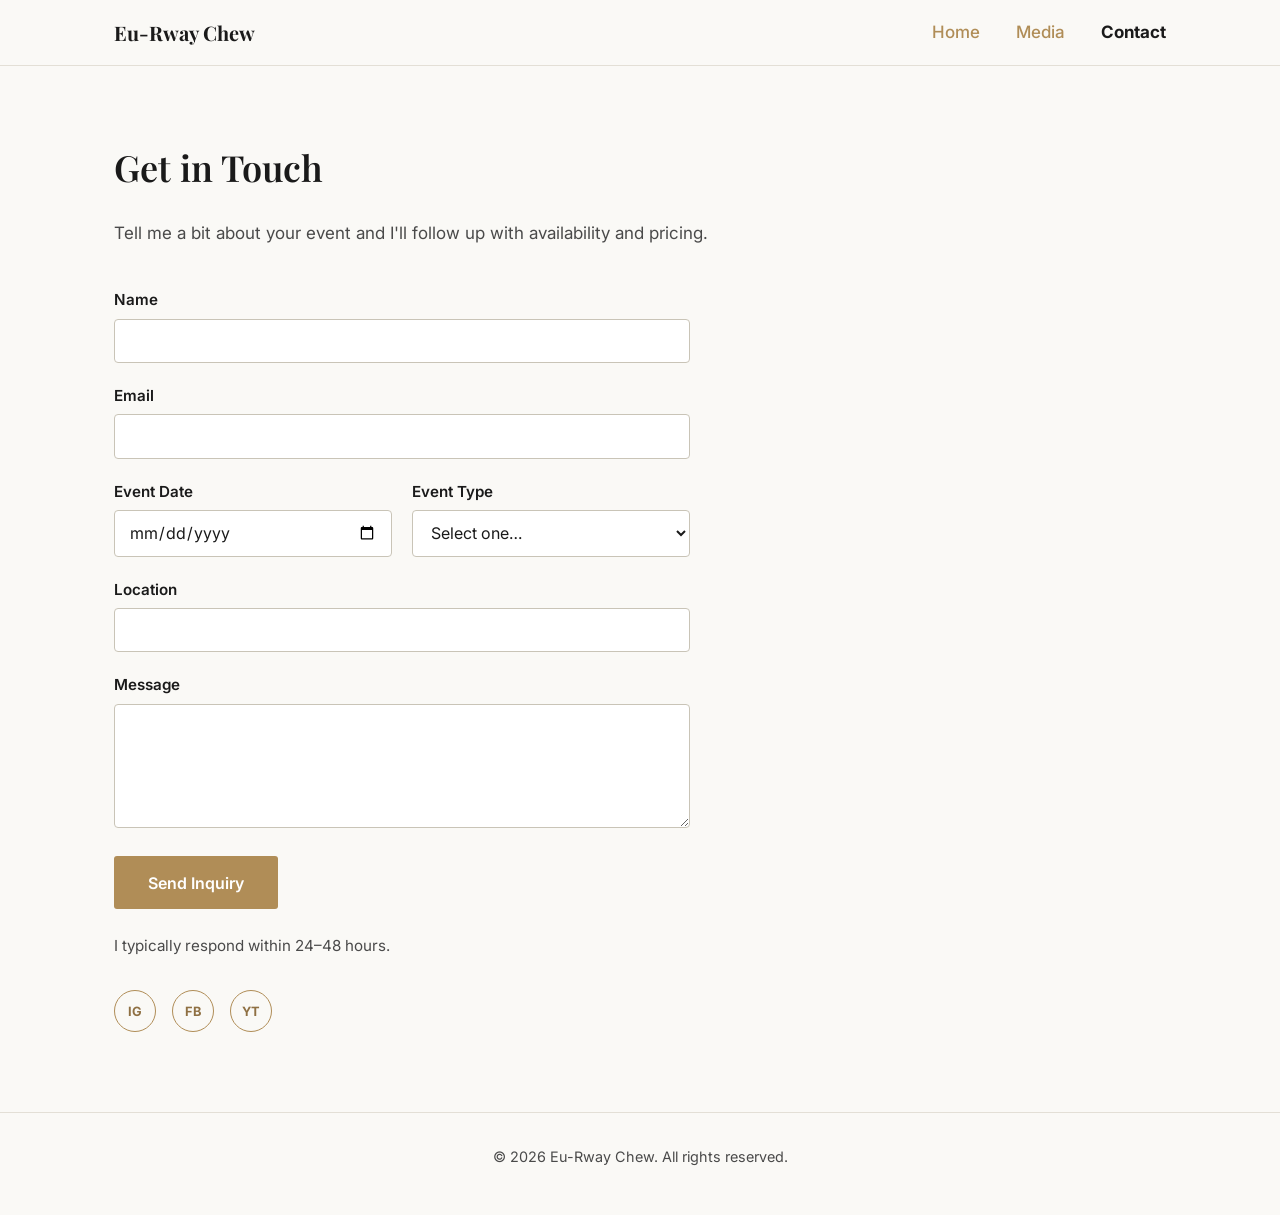
==== contact.html @ df4a07db "First Draft" ====
<!DOCTYPE html>
<html lang="en">
<head>
<meta charset="UTF-8">
<meta name="viewport" content="width=device-width, initial-scale=1.0">
<title>Contact | Eu-Rway Chew</title>
<meta name="description" content="Get in touch with Eu-Rway Chew to book piano performances for weddings and events.">

<!-- Google Fonts: Playfair Display (headings) + Inter (body) -->
<link rel="preconnect" href="https://fonts.googleapis.com">
<link rel="preconnect" href="https://fonts.gstatic.com" crossorigin>
<link href="https://fonts.googleapis.com/css2?family=Playfair+Display:wght@500;600;700&family=Inter:wght@400;500;600;700&display=swap" rel="stylesheet">

<link rel="stylesheet" href="styles.css">
</head>
<body>

<header class="site-header">
  <div class="nav-container">
    <a href="index.html" class="nav-logo">Eu-Rway Chew</a>

    <button class="nav-toggle" id="nav-toggle" aria-label="Toggle navigation menu" aria-expanded="false" aria-controls="nav-menu">
      <span class="hamburger-line"></span>
      <span class="hamburger-line"></span>
      <span class="hamburger-line"></span>
    </button>

    <nav aria-label="Primary">
      <ul class="nav-menu" id="nav-menu">
        <li><a href="index.html">Home</a></li>
        <li><a href="media.html">Media</a></li>
        <li><a href="contact.html" class="nav-cta" aria-current="page">Contact</a></li>
      </ul>
    </nav>
  </div>
</header>

<main>

  <!-- ===== CONTACT / BOOKING SECTION ===== -->
  <section class="contact">
    <div class="container">
      <h1>Get in Touch</h1>
      <p class="section-subtext">Tell me a bit about your event and I'll follow up with availability and pricing.</p>

      <form class="contact-form" action="#" method="post">
        <div class="form-group">
          <label for="name">Name</label>
          <input type="text" id="name" name="name" autocomplete="name" required>
        </div>

        <div class="form-group">
          <label for="email">Email</label>
          <input type="email" id="email" name="email" autocomplete="email" required>
        </div>

        <div class="form-row">
          <div class="form-group">
            <label for="event-date">Event Date</label>
            <input type="date" id="event-date" name="event-date">
          </div>

          <div class="form-group">
            <label for="event-type">Event Type</label>
            <select id="event-type" name="event-type">
              <option value="">Select one&hellip;</option>
              <option value="wedding">Wedding</option>
              <option value="corporate">Corporate</option>
              <option value="private-party">Private Party</option>
              <option value="other">Other</option>
            </select>
          </div>
        </div>

        <div class="form-group">
          <label for="location">Location</label>
          <input type="text" id="location" name="location" autocomplete="address-level2">
        </div>

        <div class="form-group">
          <label for="message">Message</label>
          <textarea id="message" name="message" rows="5"></textarea>
        </div>

        <button type="submit" class="btn btn-primary">Send Inquiry</button>
      </form>

      <p class="response-note">I typically respond within 24&ndash;48 hours.</p>

      <div class="social-row">
        <a href="#" class="social-icon" aria-label="Instagram">IG</a>
        <a href="#" class="social-icon" aria-label="Facebook">FB</a>
        <a href="#" class="social-icon" aria-label="YouTube">YT</a>
      </div>
    </div>
  </section>

</main>

<footer class="site-footer">
  <p>&copy; 2026 Eu-Rway Chew. All rights reserved.</p>
</footer>

<script src="script.js"></script>
</body>
</html>
---- styles.css ----
/* =========================================================
   PIANIST PORTFOLIO — STYLESHEET
   Mobile-first. Breakpoints widen at 700px (tablet) and 1000px (desktop).
   ========================================================= */

/* -----------------------------
   1. Variables & Reset
   ----------------------------- */
:root {
  --color-bg: #FAF9F6;
  --color-text: #1A1A1A;
  --color-accent: #B08D57;
  --color-accent-dark: #8f7043;
  --color-border: #E3DFD6;
  --color-placeholder-bg: #E5E5E5;
  --color-placeholder-text: #6B6B6B;

  --font-heading: 'Playfair Display', Georgia, serif;
  --font-body: 'Inter', -apple-system, BlinkMacSystemFont, sans-serif;

  --container-width: 1100px;
  --gutter: 1.5rem;
  --section-spacing: 5rem;
}

* {
  box-sizing: border-box;
}

html {
  scroll-behavior: smooth;
}

body {
  margin: 0;
  background-color: var(--color-bg);
  color: var(--color-text);
  font-family: var(--font-body);
  font-size: 1.0625rem;
  line-height: 1.65;
}

h1, h2, h3 {
  font-family: var(--font-heading);
  font-weight: 600;
  line-height: 1.2;
  margin-top: 0;
}

h2 {
  font-size: 2rem;
  margin-bottom: 1.5rem;
}

h3 {
  font-size: 1.25rem;
}

p {
  margin-top: 0;
}

a {
  color: var(--color-accent);
}

img {
  max-width: 100%;
  display: block;
}

.container {
  width: 100%;
  max-width: var(--container-width);
  margin: 0 auto;
  padding: 0 var(--gutter);
}

/* -----------------------------
   2. Buttons & Shared Elements
   ----------------------------- */
.btn {
  display: inline-block;
  font-family: var(--font-body);
  font-weight: 600;
  font-size: 1rem;
  text-decoration: none;
  padding: 0.9rem 2rem;
  border-radius: 3px;
  border: 2px solid transparent;
  cursor: pointer;
  transition: background-color 0.2s ease, color 0.2s ease, border-color 0.2s ease;
}

.btn-primary {
  background-color: var(--color-accent);
  color: #FFFFFF;
}

.btn-primary:hover,
.btn-primary:focus-visible {
  background-color: var(--color-accent-dark);
}

.section-subtext {
  color: #4A4A4A;
  max-width: 42rem;
  margin-bottom: 2.5rem;
}

/* Generic gray placeholder box for images not yet supplied */
.placeholder-box {
  background-color: var(--color-placeholder-bg);
  color: var(--color-placeholder-text);
  display: flex;
  align-items: center;
  justify-content: center;
  text-align: center;
  font-size: 0.95rem;
  font-weight: 500;
  border: 1px dashed #B8B8B8;
  border-radius: 4px;
  width: 100%;
}

/* -----------------------------
   3. Header & Navigation
   ----------------------------- */
.site-header {
  position: sticky;
  top: 0;
  z-index: 100;
  background-color: var(--color-bg);
  border-bottom: 1px solid var(--color-border);
}

.nav-container {
  max-width: var(--container-width);
  margin: 0 auto;
  padding: 1rem var(--gutter);
  display: flex;
  align-items: center;
  justify-content: space-between;
}

.nav-logo {
  font-family: var(--font-heading);
  font-size: 1.25rem;
  font-weight: 700;
  color: var(--color-text);
  text-decoration: none;
}

/* Hamburger button — mobile only */
.nav-toggle {
  display: flex;
  flex-direction: column;
  justify-content: center;
  align-self: center;
  margin-left: auto;
  gap: 5px;
  width: 32px;
  height: 32px;
  background: none;
  border: none;
  cursor: pointer;
  padding: 0;
  z-index: 110;
}

.hamburger-line {
  display: block;
  width: 100%;
  height: 2px;
  background-color: var(--color-text);
  transition: transform 0.2s ease, opacity 0.2s ease;
}

/* Hamburger animates into an "X" when menu is open */
.nav-toggle[aria-expanded="true"] .hamburger-line:nth-child(1) {
  transform: translateY(7px) rotate(45deg);
}
.nav-toggle[aria-expanded="true"] .hamburger-line:nth-child(2) {
  opacity: 0;
}
.nav-toggle[aria-expanded="true"] .hamburger-line:nth-child(3) {
  transform: translateY(-7px) rotate(-45deg);
}

.nav-menu {
  list-style: none;
  margin: 0;
  padding: 1.5rem var(--gutter);
  position: absolute;
  top: 100%;
  left: 0;
  right: 0;
  background-color: var(--color-bg);
  border-bottom: 1px solid var(--color-border);
  display: flex;
  flex-direction: column;
  gap: 1.25rem;

  /* Hidden by default on mobile */
  opacity: 0;
  visibility: hidden;
  transform: translateY(-8px);
  transition: opacity 0.2s ease, transform 0.2s ease, visibility 0.2s;
}

.nav-menu.is-open {
  opacity: 1;
  visibility: visible;
  transform: translateY(0);
}

.nav-menu a {
  color: var(--color-accent);
  text-decoration: none;
  font-weight: 500;
}

.nav-menu a:hover,
.nav-menu a:focus-visible {
  color: var(--color-accent-dark);
}

.nav-cta {
  font-weight: 700 !important;
}

.nav-menu a[aria-current="page"] {
  color: var(--color-text);
}

/* -----------------------------
   4. Hero Section
   ----------------------------- */
.hero {
  display: flex;
  flex-direction: column;
  gap: 2.5rem;
  max-width: var(--container-width);
  margin: 0 auto;
  padding: 3rem var(--gutter) 1.5rem;
}

.hero-text h1 {
  font-size: 2.5rem;
  margin-bottom: 0.75rem;
}

.hero .tagline {
  font-size: 1.15rem;
  color: #3A3A3A;
  margin-bottom: 2rem;
  max-width: 30rem;
}

.hero-image .placeholder-box--hero {
  aspect-ratio: 4 / 5;
  min-height: 320px;
}

.hero-photo {
  width: 100%;
  aspect-ratio: 4 / 5;
  object-fit: cover;
  border-radius: 4px;
}

/* -----------------------------
   5. About / Bio Section
   ----------------------------- */
.about {
  padding: var(--section-spacing) 0;
}

.about p {
  max-width: 42rem;
}

.about-quote {
  margin: 2.5rem 0 0;
  padding: 2rem 0 0 1.5rem;
  border-top: 1px solid var(--color-border);
  border-left: 3px solid var(--color-accent);
}

.about-quote p {
  font-family: var(--font-heading);
  font-size: 1.15rem;
  font-style: italic;
  margin-bottom: 0.75rem;
  max-width: none;
}

.about-quote cite {
  font-style: normal;
  font-weight: 600;
  font-size: 0.9rem;
  color: #4A4A4A;
}

/* -----------------------------
   6. What I Play Section
   ----------------------------- */
.repertoire {
  padding: var(--section-spacing) 0;
  background-color: #F3F1EB;
}

.repertoire-grid {
  display: grid;
  grid-template-columns: 1fr;
  gap: 1.5rem;
  margin-bottom: 3rem;
}

.repertoire-card {
  background-color: var(--color-bg);
  border: 1px solid var(--color-border);
  border-radius: 6px;
  padding: 2rem;
}

.repertoire-card h3 {
  color: var(--color-accent);
  margin-bottom: 0.75rem;
}

.repertoire-card p {
  margin-bottom: 0;
}

.events-heading {
  margin-bottom: 1.25rem;
}

.events-row {
  display: flex;
  flex-wrap: wrap;
  gap: 0.75rem;
}

.event-tag {
  background-color: var(--color-bg);
  border: 1px solid var(--color-accent);
  color: var(--color-accent-dark);
  font-size: 0.9rem;
  font-weight: 500;
  padding: 0.5rem 1.1rem;
  border-radius: 999px;
}

/* -----------------------------
   7. Media Page
   ----------------------------- */
.media {
  padding: var(--section-spacing) 0;
}

.media h1 {
  font-size: 2.25rem;
}

.gallery-heading {
  margin-top: 3rem;
}

.gallery-grid {
  display: grid;
  grid-template-columns: 1fr;
  gap: 1.5rem;
}

.placeholder-box--photo {
  aspect-ratio: 4 / 3;
  min-height: 220px;
}

.gallery-photo {
  width: 100%;
  aspect-ratio: 4 / 3;
  object-fit: cover;
  border-radius: 6px;
}

.media-placeholder {
  aspect-ratio: 16 / 9;
  background-color: var(--color-placeholder-bg);
  border: 1px dashed #B8B8B8;
  border-radius: 6px;
  display: flex;
  flex-direction: column;
  align-items: center;
  justify-content: center;
  gap: 0.75rem;
  color: var(--color-placeholder-text);
  font-weight: 500;
}

.media-icon {
  font-size: 1.5rem;
  color: #B8B8B8;
}

/* -----------------------------
   8. Testimonials Section
   ----------------------------- */
.testimonials {
  padding: var(--section-spacing) 0;
  background-color: #F3F1EB;
}

.testimonial-grid {
  display: grid;
  grid-template-columns: 1fr;
  gap: 1.5rem;
}

.testimonial-card {
  background-color: var(--color-bg);
  border-left: 3px solid var(--color-accent);
  border-radius: 4px;
  margin: 0;
  padding: 1.75rem;
}

.testimonial-card p {
  font-family: var(--font-heading);
  font-size: 1.1rem;
  font-style: italic;
  margin-bottom: 1rem;
}

.testimonial-card cite {
  font-style: normal;
  font-weight: 600;
  font-size: 0.9rem;
  color: #4A4A4A;
}

/* -----------------------------
   9. Contact / Booking Section
   ----------------------------- */
.contact {
  padding: var(--section-spacing) 0;
}

.contact h1 {
  font-size: 2.25rem;
}

.contact-form {
  display: flex;
  flex-direction: column;
  gap: 1.25rem;
  max-width: 36rem;
}

.form-row {
  display: grid;
  grid-template-columns: 1fr;
  gap: 1.25rem;
}

.form-group {
  display: flex;
  flex-direction: column;
  gap: 0.4rem;
}

.form-group label {
  font-weight: 600;
  font-size: 0.95rem;
}

.form-group input,
.form-group select,
.form-group textarea {
  font-family: var(--font-body);
  font-size: 1rem;
  padding: 0.7rem 0.85rem;
  border: 1px solid #C9C4B7;
  border-radius: 4px;
  background-color: #FFFFFF;
  color: var(--color-text);
}

.form-group input:focus,
.form-group select:focus,
.form-group textarea:focus {
  outline: 2px solid var(--color-accent);
  outline-offset: 1px;
}

.contact-form .btn {
  align-self: flex-start;
  margin-top: 0.5rem;
}

.response-note {
  margin-top: 1.5rem;
  color: #4A4A4A;
  font-size: 0.95rem;
}

.social-row {
  display: flex;
  gap: 1rem;
  margin-top: 2rem;
}

.social-icon {
  display: flex;
  align-items: center;
  justify-content: center;
  width: 42px;
  height: 42px;
  border-radius: 50%;
  border: 1px solid var(--color-accent);
  color: var(--color-accent-dark);
  font-size: 0.8rem;
  font-weight: 700;
  text-decoration: none;
  transition: background-color 0.2s ease, color 0.2s ease;
}

.social-icon:hover,
.social-icon:focus-visible {
  background-color: var(--color-accent);
  color: #FFFFFF;
}

/* -----------------------------
   10. Footer
   ----------------------------- */
.site-footer {
  padding: 2rem var(--gutter);
  text-align: center;
  border-top: 1px solid var(--color-border);
  color: #4A4A4A;
  font-size: 0.9rem;
}

/* =========================================================
   TABLET — 700px and up
   ========================================================= */
@media (min-width: 700px) {
  .repertoire-grid {
    grid-template-columns: repeat(3, 1fr);
  }

  .gallery-grid {
    grid-template-columns: repeat(2, 1fr);
  }

  .form-row {
    grid-template-columns: 1fr 1fr;
  }

  .testimonial-grid {
    grid-template-columns: repeat(2, 1fr);
  }
}

/* =========================================================
   DESKTOP — 1000px and up
   ========================================================= */
@media (min-width: 1000px) {
  /* Switch nav to a horizontal inline menu, hide the hamburger */
  .nav-toggle {
    display: none;
  }

  .nav-menu {
    position: static;
    flex-direction: row;
    align-items: center;
    gap: 2.25rem;
    padding: 0;
    border-bottom: none;
    opacity: 1;
    visibility: visible;
    transform: none;
    background-color: transparent;
  }

  .hero {
    flex-direction: row;
    align-items: center;
    padding-top: 4.5rem;
    padding-bottom: 2.5rem;
  }

  .hero-text {
    flex: 1;
  }

  .hero-image {
    flex: 1;
  }

  .hero-text h1 {
    font-size: 3.25rem;
  }

  .gallery-grid {
    grid-template-columns: repeat(3, 1fr);
  }

  .testimonial-grid {
    grid-template-columns: repeat(3, 1fr);
  }
}
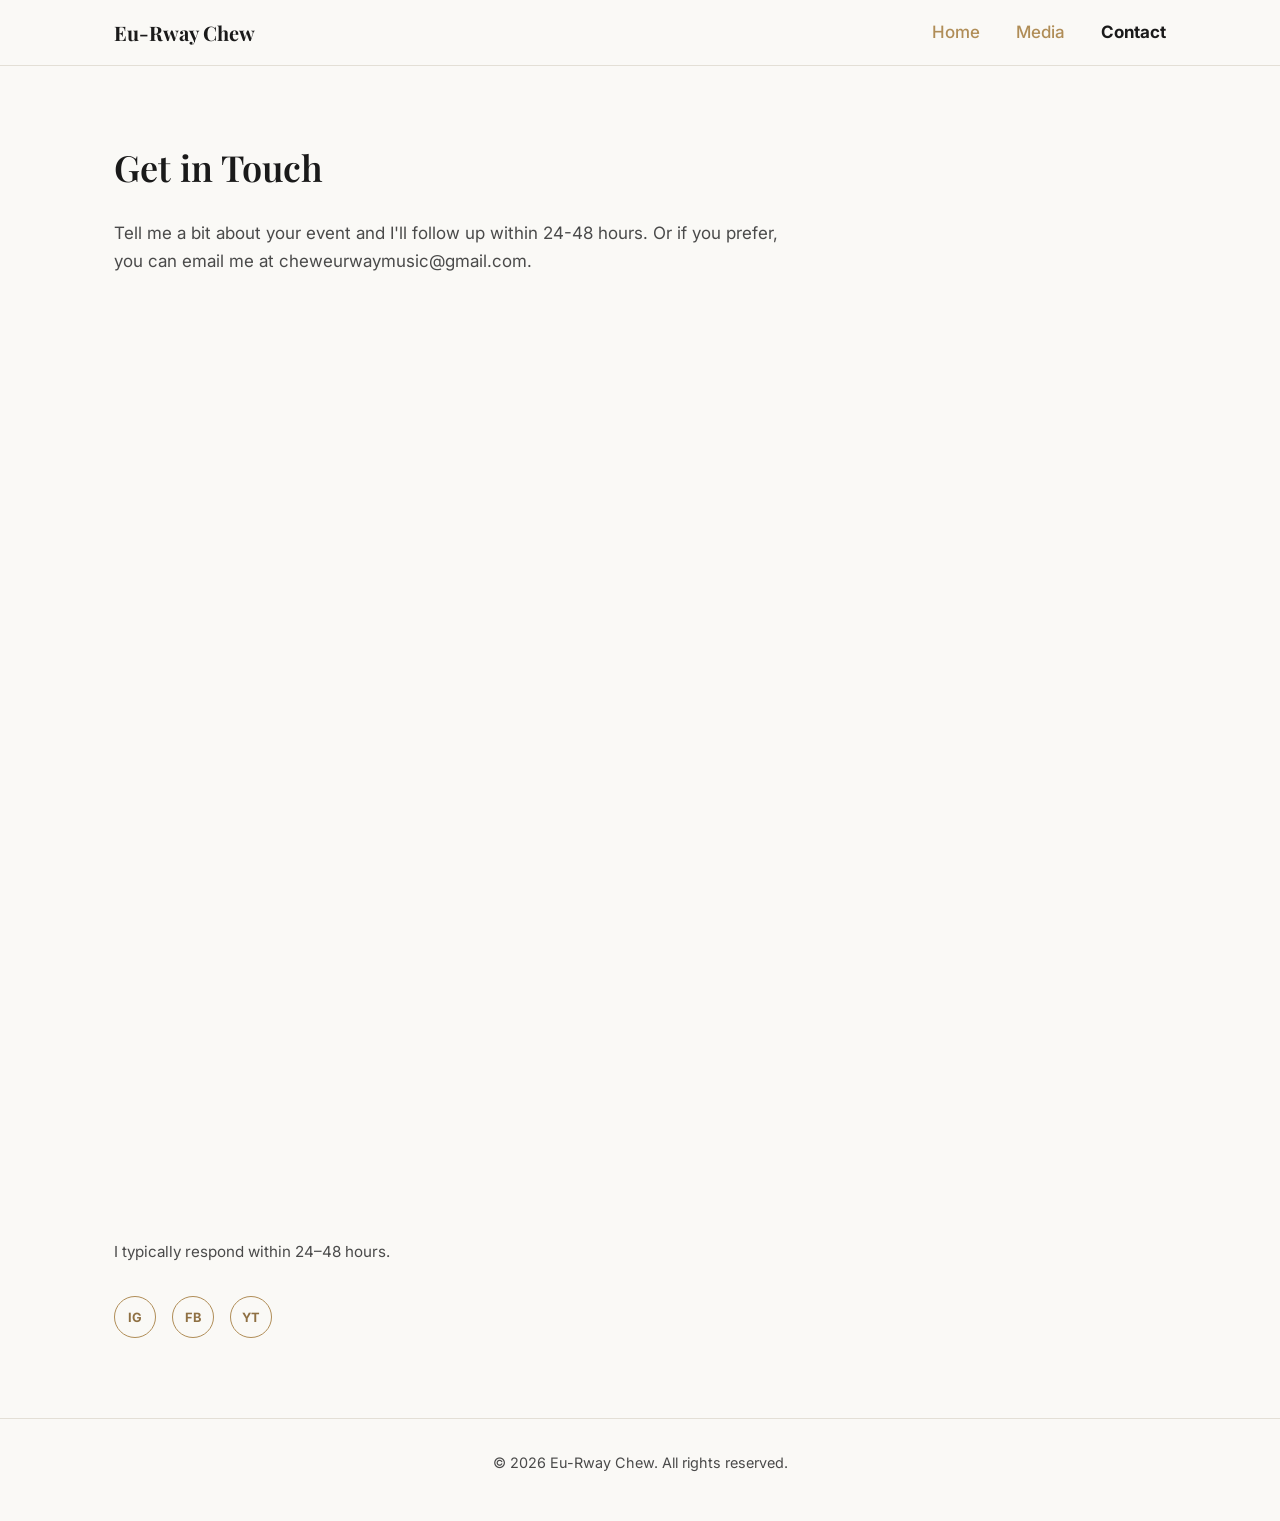
==== commit eadd27a2: "Added Google Form" ====
--- a/contact.html
+++ b/contact.html
@@ -41,49 +41,11 @@
   <section class="contact">
     <div class="container">
       <h1>Get in Touch</h1>
-      <p class="section-subtext">Tell me a bit about your event and I'll follow up with availability and pricing.</p>
+      <p class="section-subtext">Tell me a bit about your event and I'll follow up within 24-48 hours. Or if you prefer, you can email me at cheweurwaymusic@gmail.com.</p>
 
-      <form class="contact-form" action="#" method="post">
-        <div class="form-group">
-          <label for="name">Name</label>
-          <input type="text" id="name" name="name" autocomplete="name" required>
-        </div>
-
-        <div class="form-group">
-          <label for="email">Email</label>
-          <input type="email" id="email" name="email" autocomplete="email" required>
-        </div>
-
-        <div class="form-row">
-          <div class="form-group">
-            <label for="event-date">Event Date</label>
-            <input type="date" id="event-date" name="event-date">
-          </div>
-
-          <div class="form-group">
-            <label for="event-type">Event Type</label>
-            <select id="event-type" name="event-type">
-              <option value="">Select one&hellip;</option>
-              <option value="wedding">Wedding</option>
-              <option value="corporate">Corporate</option>
-              <option value="private-party">Private Party</option>
-              <option value="other">Other</option>
-            </select>
-          </div>
-        </div>
-
-        <div class="form-group">
-          <label for="location">Location</label>
-          <input type="text" id="location" name="location" autocomplete="address-level2">
-        </div>
-
-        <div class="form-group">
-          <label for="message">Message</label>
-          <textarea id="message" name="message" rows="5"></textarea>
-        </div>
-
-        <button type="submit" class="btn btn-primary">Send Inquiry</button>
-      </form>
+      <div class="contact-form-embed">
+        <iframe src="https://docs.google.com/forms/d/e/1FAIpQLSewwBB4kfctcnnxX3XWwnB7w0BAqNA_WbO_xGYrIzWOxUTkQw/viewform?embedded=true" width="576" height="900" frameborder="0" marginheight="0" marginwidth="0">Loading&hellip;</iframe>
+      </div>
 
       <p class="response-note">I typically respond within 24&ndash;48 hours.</p>
 
--- a/styles.css
+++ b/styles.css
@@ -500,6 +500,17 @@
   margin-top: 0.5rem;
 }
 
+.contact-form-embed {
+  max-width: 576px;
+}
+
+.contact-form-embed iframe {
+  width: 100%;
+  max-width: 576px;
+  border: none;
+  display: block;
+}
+
 .response-note {
   margin-top: 1.5rem;
   color: #4A4A4A;
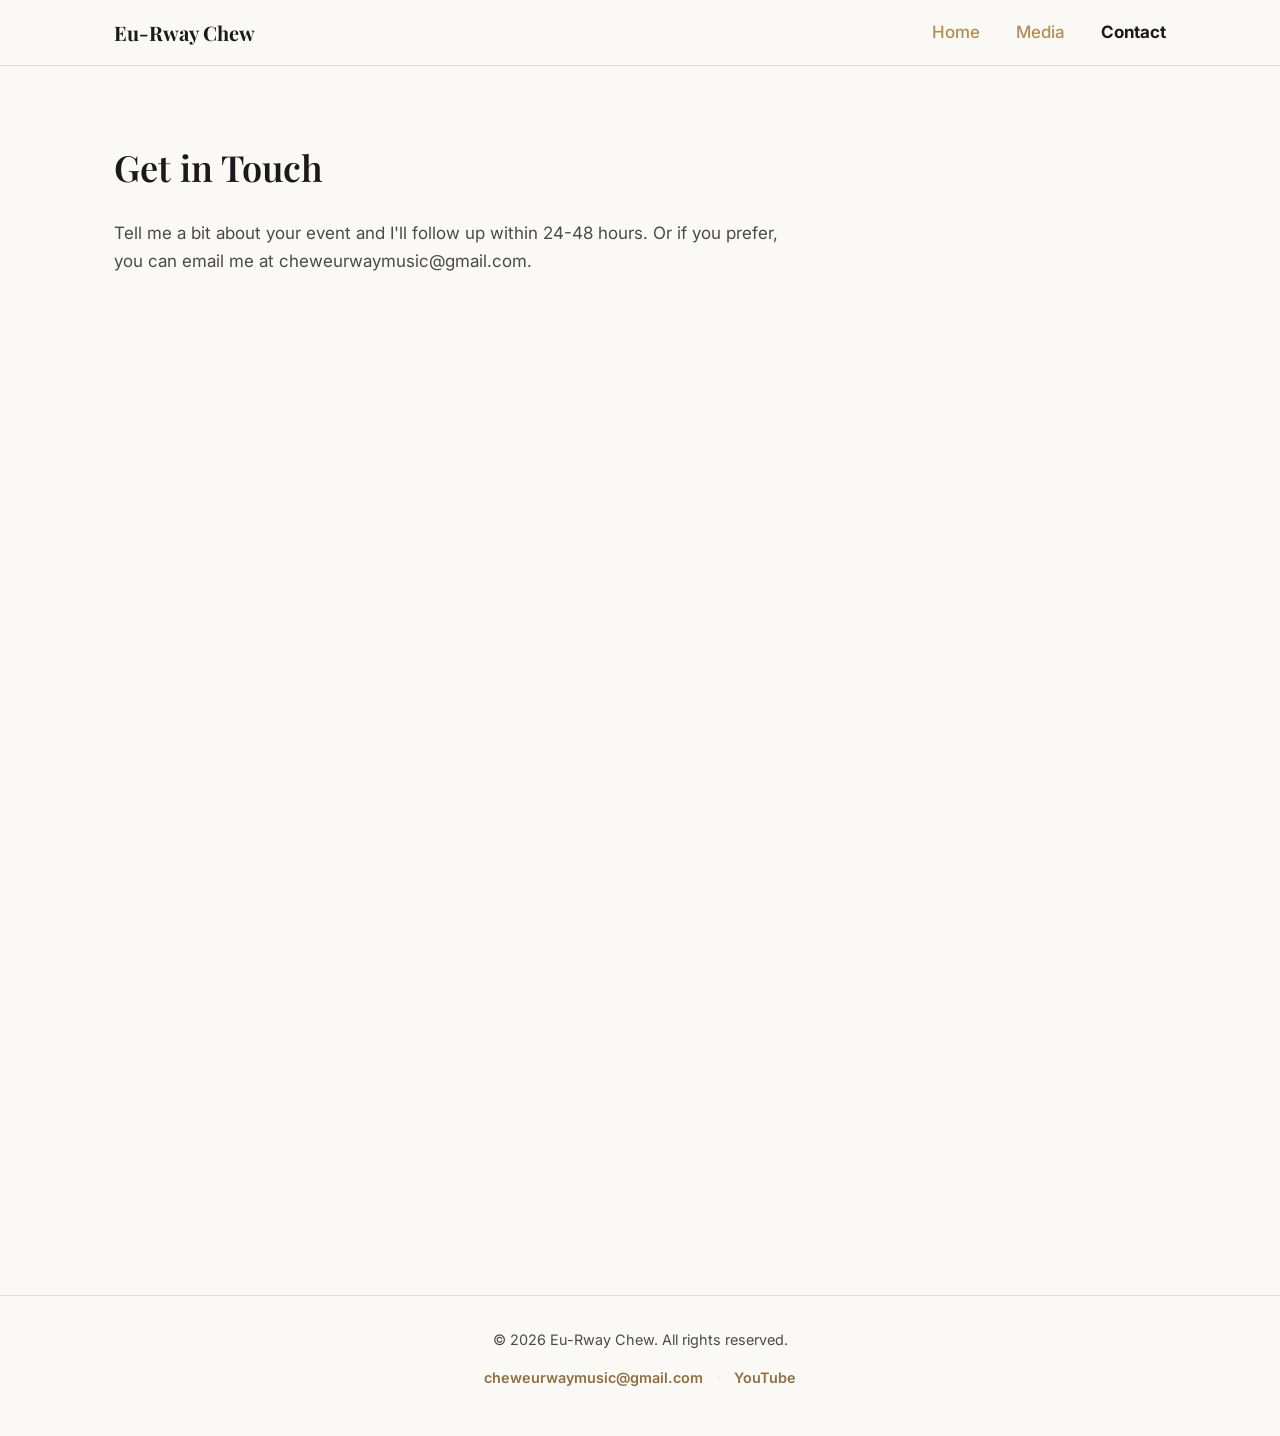
==== commit 47954c1c: "Add video gallery, orchestra photo, and footer contact links Replace contact form with embedded Goog" ====
--- a/contact.html
+++ b/contact.html
@@ -46,14 +46,6 @@
       <div class="contact-form-embed">
         <iframe src="https://docs.google.com/forms/d/e/1FAIpQLSewwBB4kfctcnnxX3XWwnB7w0BAqNA_WbO_xGYrIzWOxUTkQw/viewform?embedded=true" width="576" height="900" frameborder="0" marginheight="0" marginwidth="0">Loading&hellip;</iframe>
       </div>
-
-      <p class="response-note">I typically respond within 24&ndash;48 hours.</p>
-
-      <div class="social-row">
-        <a href="#" class="social-icon" aria-label="Instagram">IG</a>
-        <a href="#" class="social-icon" aria-label="Facebook">FB</a>
-        <a href="#" class="social-icon" aria-label="YouTube">YT</a>
-      </div>
     </div>
   </section>
 
@@ -61,8 +53,16 @@
 
 <footer class="site-footer">
   <p>&copy; 2026 Eu-Rway Chew. All rights reserved.</p>
+  <p class="footer-links">
+    <a href="mailto:cheweurwaymusic@gmail.com">cheweurwaymusic@gmail.com</a>
+    <span class="footer-links-divider" aria-hidden="true">&middot;</span>
+    <a href="https://www.youtube.com/@eu-rwaychew5063" target="_blank" rel="noopener">YouTube</a>
+  </p>
 </footer>
 
 <script src="script.js"></script>
 </body>
 </html>
+
+
+
--- a/styles.css
+++ b/styles.css
@@ -242,7 +242,7 @@
   gap: 2.5rem;
   max-width: var(--container-width);
   margin: 0 auto;
-  padding: 3rem var(--gutter) 1.5rem;
+  padding: 3rem var(--gutter) 0.5rem;
 }
 
 .hero-text h1 {
@@ -273,11 +273,17 @@
    5. About / Bio Section
    ----------------------------- */
 .about {
-  padding: var(--section-spacing) 0;
-}
-
-.about p {
-  max-width: 42rem;
+  padding: 0.5rem 0 var(--section-spacing);
+}
+
+
+.about-photo {
+  width: 100%;
+  aspect-ratio: 16 / 9;
+  object-fit: cover;
+  object-position: 40% center;
+  border-radius: 4px;
+  margin-top: 2.5rem;
 }
 
 .about-quote {
@@ -386,23 +392,43 @@
   border-radius: 6px;
 }
 
-.media-placeholder {
+.video-category-heading {
+  margin-top: 2.5rem;
+  margin-bottom: 1.25rem;
+  font-size: 1.15rem;
+  color: var(--color-accent);
+}
+
+.video-grid {
+  display: grid;
+  grid-template-columns: 1fr;
+  gap: 1.5rem;
+}
+
+.video-item {
+  min-width: 0;
+}
+
+.video-embed {
   aspect-ratio: 16 / 9;
-  background-color: var(--color-placeholder-bg);
-  border: 1px dashed #B8B8B8;
   border-radius: 6px;
-  display: flex;
-  flex-direction: column;
-  align-items: center;
-  justify-content: center;
-  gap: 0.75rem;
-  color: var(--color-placeholder-text);
-  font-weight: 500;
-}
-
-.media-icon {
-  font-size: 1.5rem;
-  color: #B8B8B8;
+  overflow: hidden;
+}
+
+.video-embed iframe {
+  width: 100%;
+  height: 100%;
+  border: 0;
+  display: block;
+}
+
+.video-title {
+  margin-top: 0.6rem;
+  font-size: 0.95rem;
+  font-weight: 600;
+  white-space: nowrap;
+  overflow: hidden;
+  text-overflow: ellipsis;
 }
 
 /* -----------------------------
@@ -555,6 +581,26 @@
   font-size: 0.9rem;
 }
 
+.footer-links {
+  margin-top: 0.5rem;
+}
+
+.footer-links a {
+  color: var(--color-accent-dark);
+  text-decoration: none;
+  font-weight: 600;
+}
+
+.footer-links a:hover,
+.footer-links a:focus-visible {
+  text-decoration: underline;
+}
+
+.footer-links .footer-links-divider {
+  margin: 0 0.6rem;
+  color: var(--color-border);
+}
+
 /* =========================================================
    TABLET — 700px and up
    ========================================================= */
@@ -564,6 +610,10 @@
   }
 
   .gallery-grid {
+    grid-template-columns: repeat(2, 1fr);
+  }
+
+  .video-grid {
     grid-template-columns: repeat(2, 1fr);
   }
 
@@ -602,7 +652,7 @@
     flex-direction: row;
     align-items: center;
     padding-top: 4.5rem;
-    padding-bottom: 2.5rem;
+    padding-bottom: 1rem;
   }
 
   .hero-text {
@@ -621,6 +671,10 @@
     grid-template-columns: repeat(3, 1fr);
   }
 
+  .video-grid {
+    grid-template-columns: repeat(3, 1fr);
+  }
+
   .testimonial-grid {
     grid-template-columns: repeat(3, 1fr);
   }
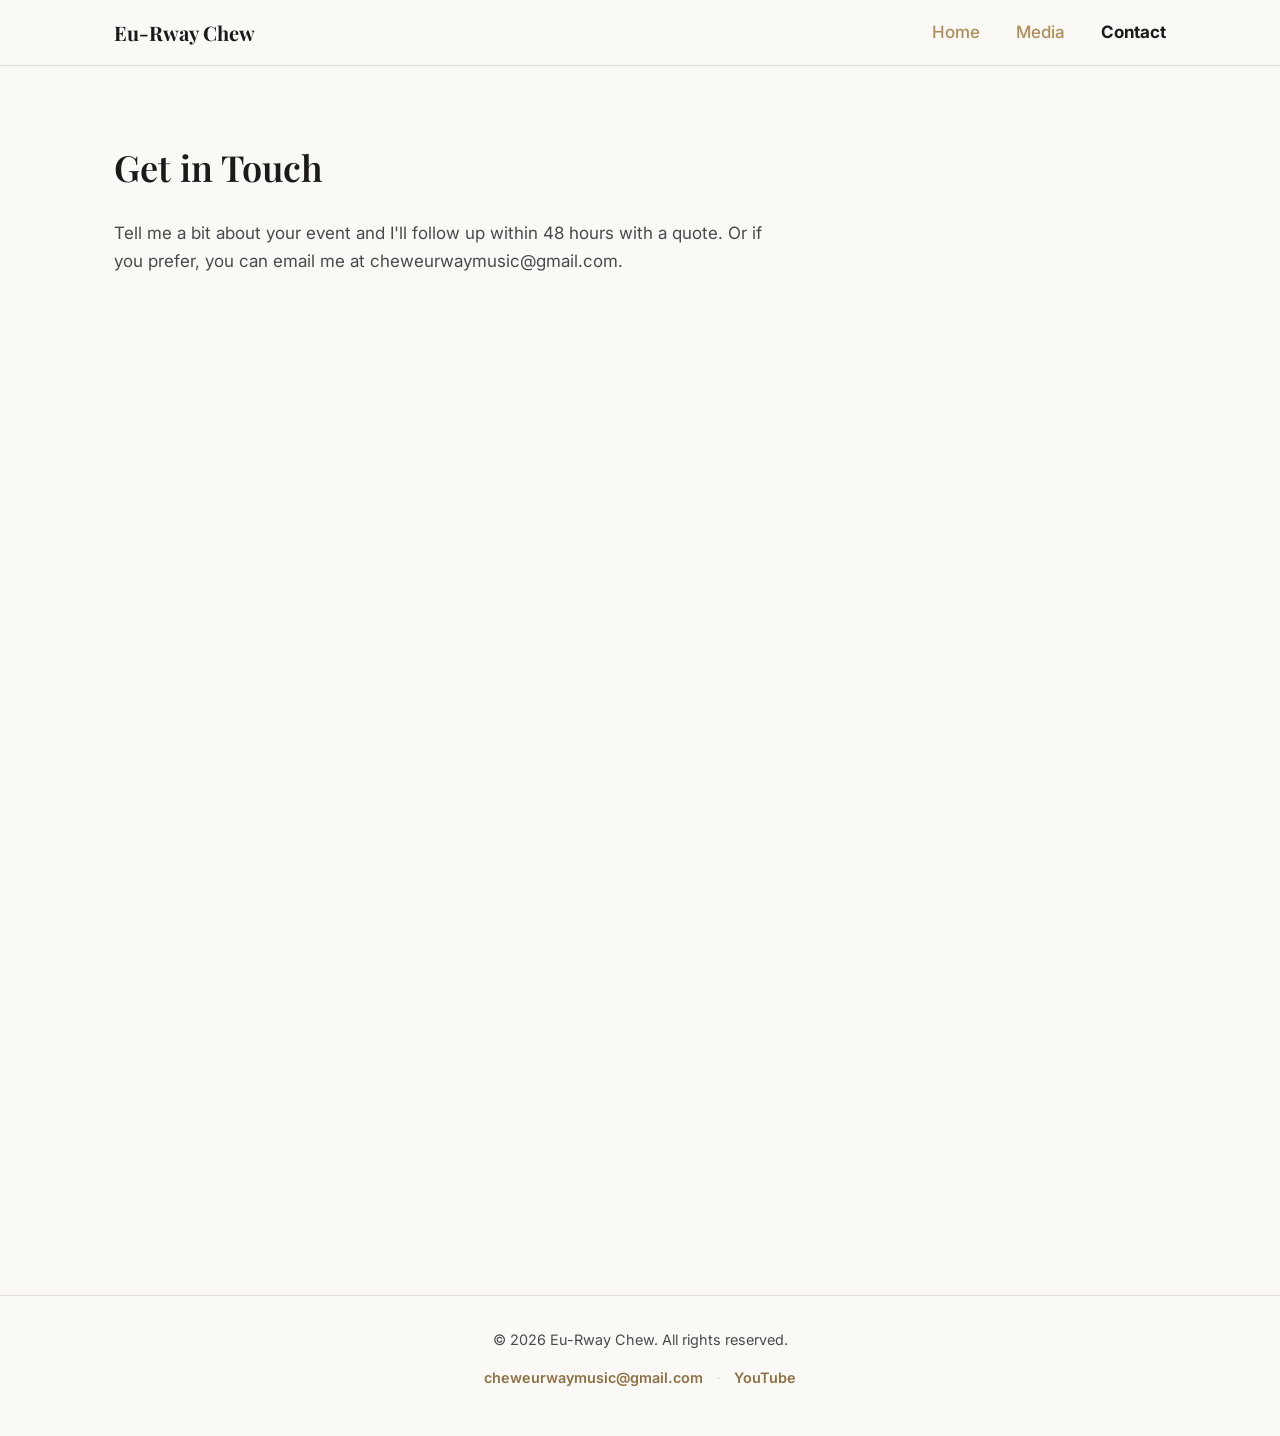
==== commit 8c8770f3: "minor changes in title and contact" ====
--- a/contact.html
+++ b/contact.html
@@ -41,7 +41,7 @@
   <section class="contact">
     <div class="container">
       <h1>Get in Touch</h1>
-      <p class="section-subtext">Tell me a bit about your event and I'll follow up within 24-48 hours. Or if you prefer, you can email me at cheweurwaymusic@gmail.com.</p>
+      <p class="section-subtext">Tell me a bit about your event and I'll follow up within 48 hours with a quote. Or if you prefer, you can email me at cheweurwaymusic@gmail.com.</p>
 
       <div class="contact-form-embed">
         <iframe src="https://docs.google.com/forms/d/e/1FAIpQLSewwBB4kfctcnnxX3XWwnB7w0BAqNA_WbO_xGYrIzWOxUTkQw/viewform?embedded=true" width="576" height="900" frameborder="0" marginheight="0" marginwidth="0">Loading&hellip;</iframe>
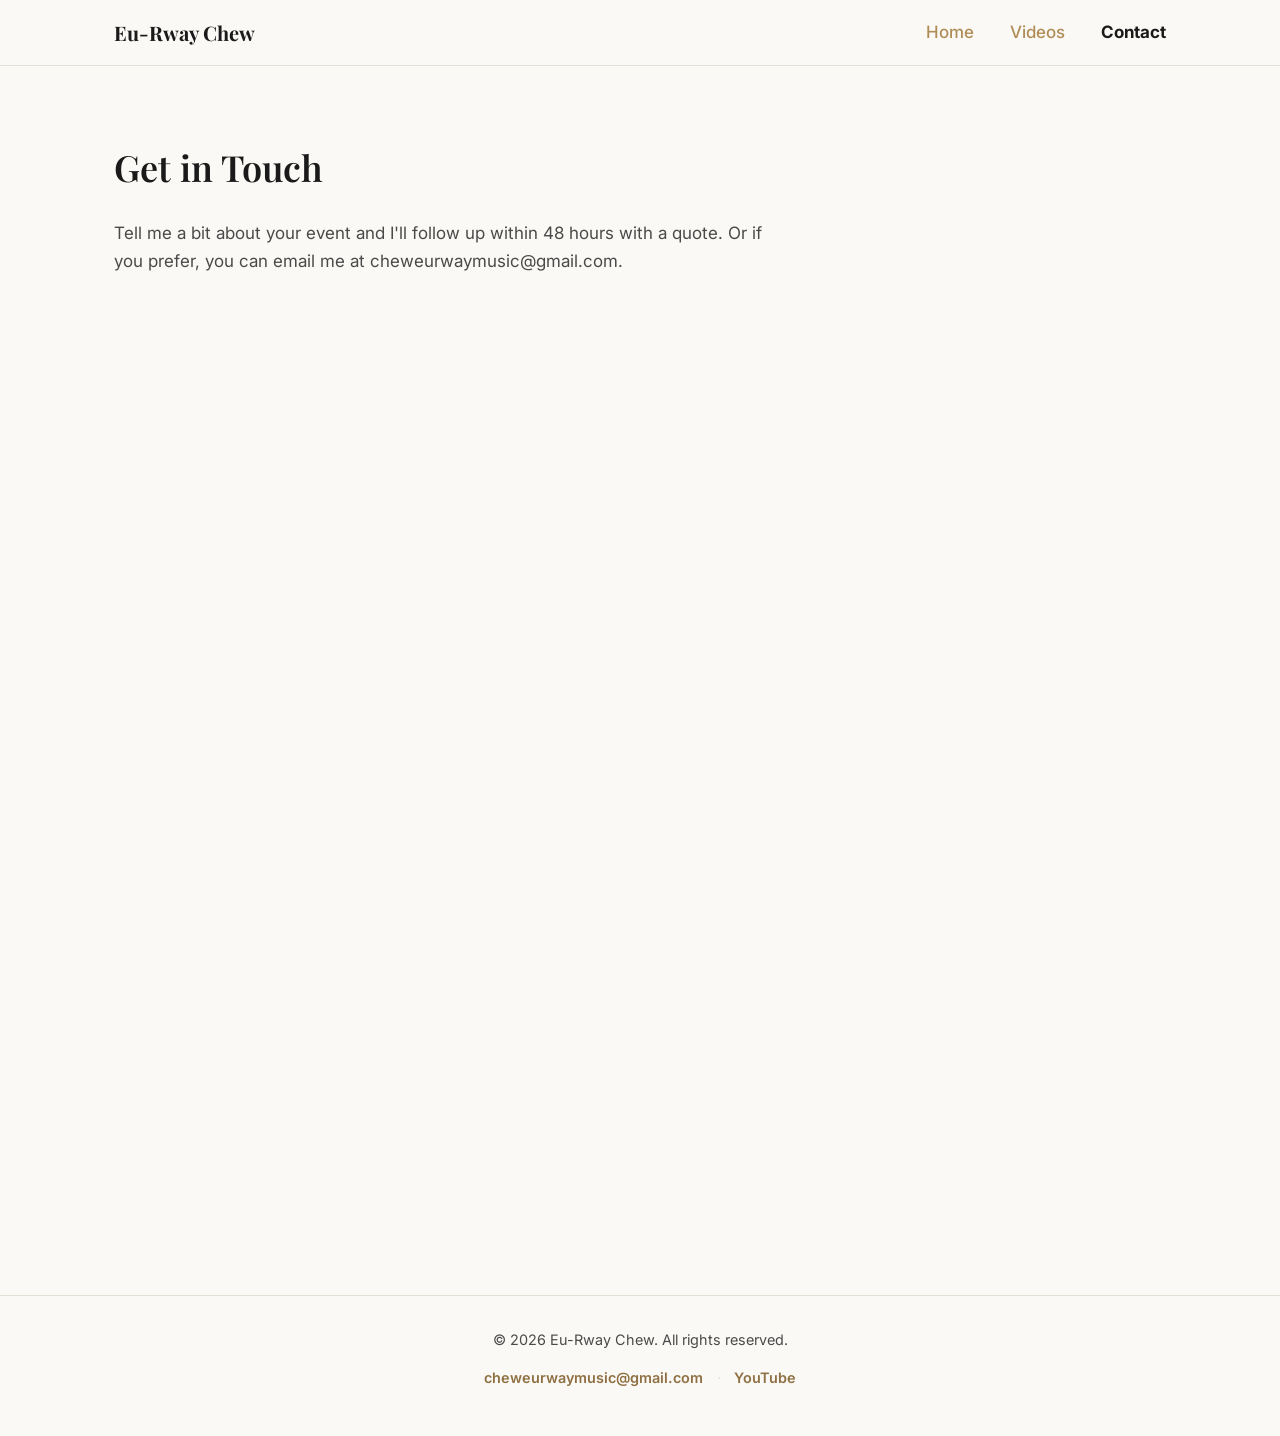
==== commit a6291dff: "changed Media to Videos" ====
--- a/contact.html
+++ b/contact.html
@@ -28,7 +28,7 @@
     <nav aria-label="Primary">
       <ul class="nav-menu" id="nav-menu">
         <li><a href="index.html">Home</a></li>
-        <li><a href="media.html">Media</a></li>
+        <li><a href="media.html">Videos</a></li>
         <li><a href="contact.html" class="nav-cta" aria-current="page">Contact</a></li>
       </ul>
     </nav>
